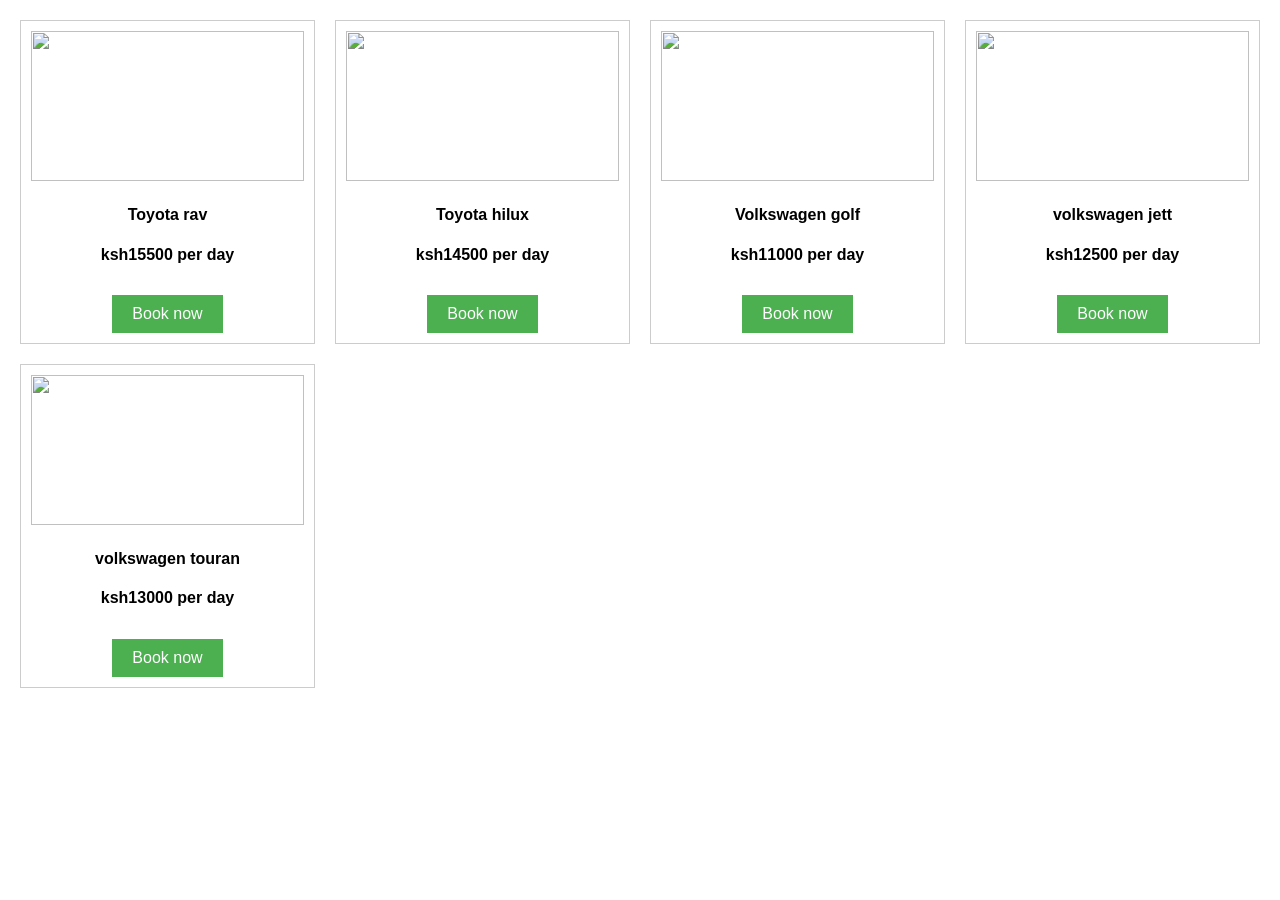
==== list.compact.html @ 51588472 "Add files via upload" ====
<!DOCTYPE html>
<html lang="en">
<head>
    <meta charset="UTF-8">
    <meta name="viewport" content="width=device-width, initial-scale=1.0">
    <title>list</title>
    <link rel="stylesheet" href="car list.css">
    <script src="login.js"></script>
</head>
<body>
    <div class="container">
        <div class="car-title">
            <img src="image/toyota_rav.png" alt="">
            <div class="car detail-sub">
                <h4 class="item-title">Toyota rav</h4>
                <h4 class="price"> ksh15500 per day</h4>
            </div>
            <a href="#" class="book-now-button" data-car="Toyota RAV4">Book now</a>

        </div>
      
            <div class="car-title">
                <img src="image/toyota_hiluxinvinci.png" alt="">
                <div class="car detail-sub">
                    <h4 class="item-title">Toyota hilux</h4>
                    <h4 class="price"> ksh14500 per day</h4>
                </div>
                <a href="#" class="book-now-button" data-car="Toyota Hilux">Book now</a>
            </div>
        
                <div class="car-title">
                    <img src="image/volkswagen_golf.png" alt="">
                    <div class="car detail-sub">
                        <h4 class="item-title">Volkswagen golf</h4>
                        <h4 class="price"> ksh11000 per day</h4>
                    </div>
                    <a href="#" class="book-now-button" data-car="Volkswagen Golf">Book now</a>
                </div>
            
                    <div class="car-title">
                        <img src="image/volkswagen_jett.png" alt="">
                        <div class="car detail-sub">
                            <h4 class="item-title">volkswagen jett</h4>
                            <h4 class="price"> ksh12500 per day</h4>
                        </div>
                        <a href="#" class="book-now-button" data-car="Volkswagen Jetta">Book now</a>
                    </div>
    
                        <div class="car-title">
                            <img src="image/volkswagen_touran.png" alt="">
                            <div class="car detail-sub">
                                <h4 class="item-title">volkswagen touran</h4>
                                <h4 class="price"> ksh13000 per day</h4>
                            </div>
                            <a href="#" class="book-now-button" data-car="Volkswagen Touran">Book now</a>
                        </div>
                    </div>
</body>
</html>
---- car list.css ----
body {
    font-family: Arial, sans-serif;
    margin: 0;
    padding: 0;
}

.container {
    display: grid;
    grid-template-columns: repeat(auto-fit, minmax(250px, 1fr));
    gap: 20px;
    padding: 20px;
}

.car-title {
    border: 1px solid #ccc;
    padding: 10px;
    text-align: center;
}

.car-title img {
    width: 100%;
    height: 150px;
    object-fit: cover;
}

.car.detail-sub {
    margin-top: 10px;
}
.car-title a {
    display: inline-block;
    margin-top: 10px;
    padding: 10px 20px;
    background-color: #4CAF50;
    color: white;
    text-decoration: none;
    font-size: 16px;
}

.car-title button.book:hover {
    background-color: #45a049;
}
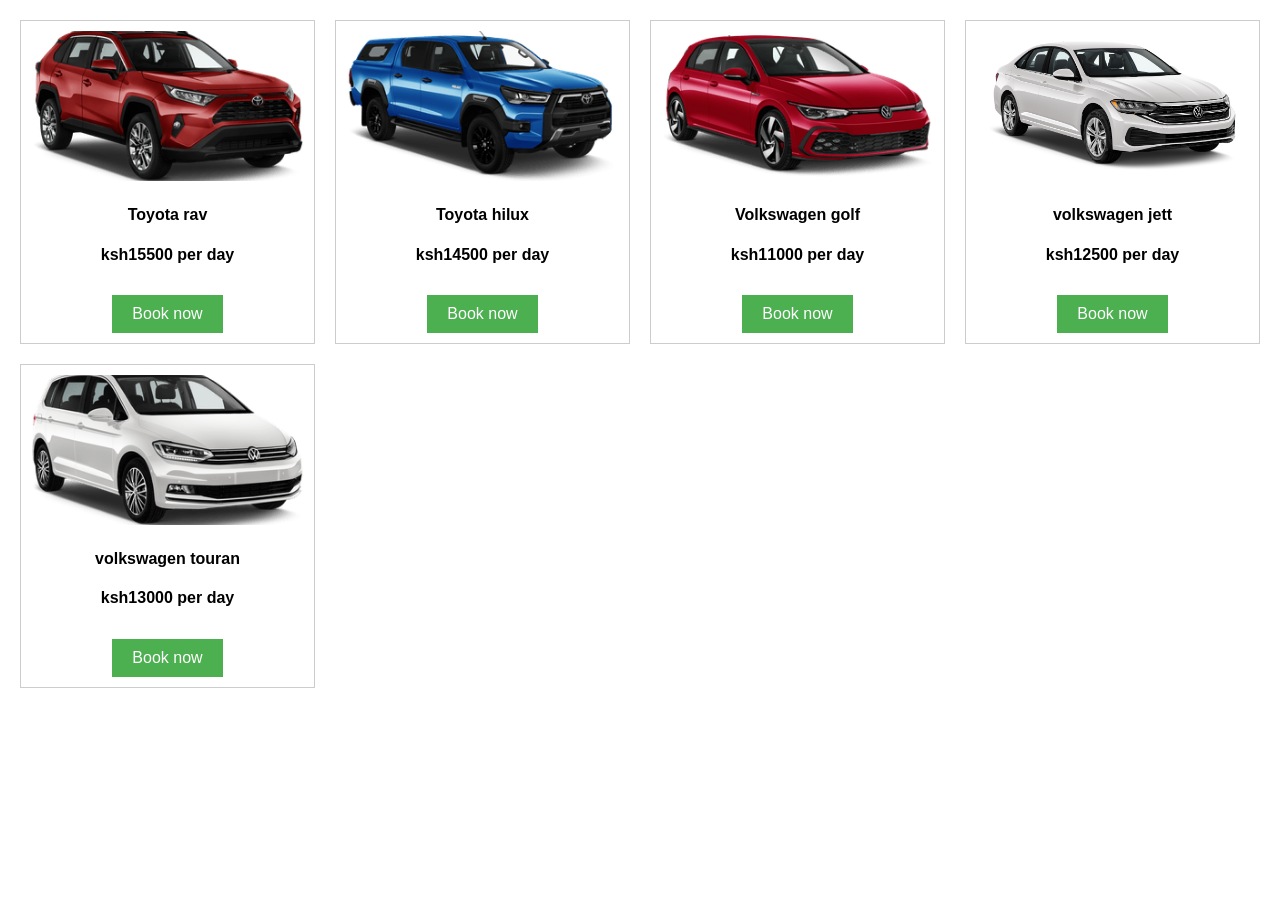
==== commit 2a43dbef: "Fix image paths in list.compact.html" ====
--- a/list.compact.html
+++ b/list.compact.html
@@ -10,7 +10,7 @@
 <body>
     <div class="container">
         <div class="car-title">
-            <img src="image/toyota_rav.png" alt="">
+            <img src="toyota_rav.png" alt="">
             <div class="car detail-sub">
                 <h4 class="item-title">Toyota rav</h4>
                 <h4 class="price"> ksh15500 per day</h4>
@@ -20,7 +20,7 @@
         </div>
       
             <div class="car-title">
-                <img src="image/toyota_hiluxinvinci.png" alt="">
+                <img src="toyota_hiluxinvinci.png" alt="">
                 <div class="car detail-sub">
                     <h4 class="item-title">Toyota hilux</h4>
                     <h4 class="price"> ksh14500 per day</h4>
@@ -29,7 +29,7 @@
             </div>
         
                 <div class="car-title">
-                    <img src="image/volkswagen_golf.png" alt="">
+                    <img src="volkswagen_golf.png" alt="">
                     <div class="car detail-sub">
                         <h4 class="item-title">Volkswagen golf</h4>
                         <h4 class="price"> ksh11000 per day</h4>
@@ -38,7 +38,7 @@
                 </div>
             
                     <div class="car-title">
-                        <img src="image/volkswagen_jett.png" alt="">
+                        <img src="volkswagen_jett.png" alt="">
                         <div class="car detail-sub">
                             <h4 class="item-title">volkswagen jett</h4>
                             <h4 class="price"> ksh12500 per day</h4>
@@ -47,7 +47,7 @@
                     </div>
     
                         <div class="car-title">
-                            <img src="image/volkswagen_touran.png" alt="">
+                            <img src="volkswagen_touran.png" alt="">
                             <div class="car detail-sub">
                                 <h4 class="item-title">volkswagen touran</h4>
                                 <h4 class="price"> ksh13000 per day</h4>
@@ -56,4 +56,4 @@
                         </div>
                     </div>
 </body>
-</html>+</html>
